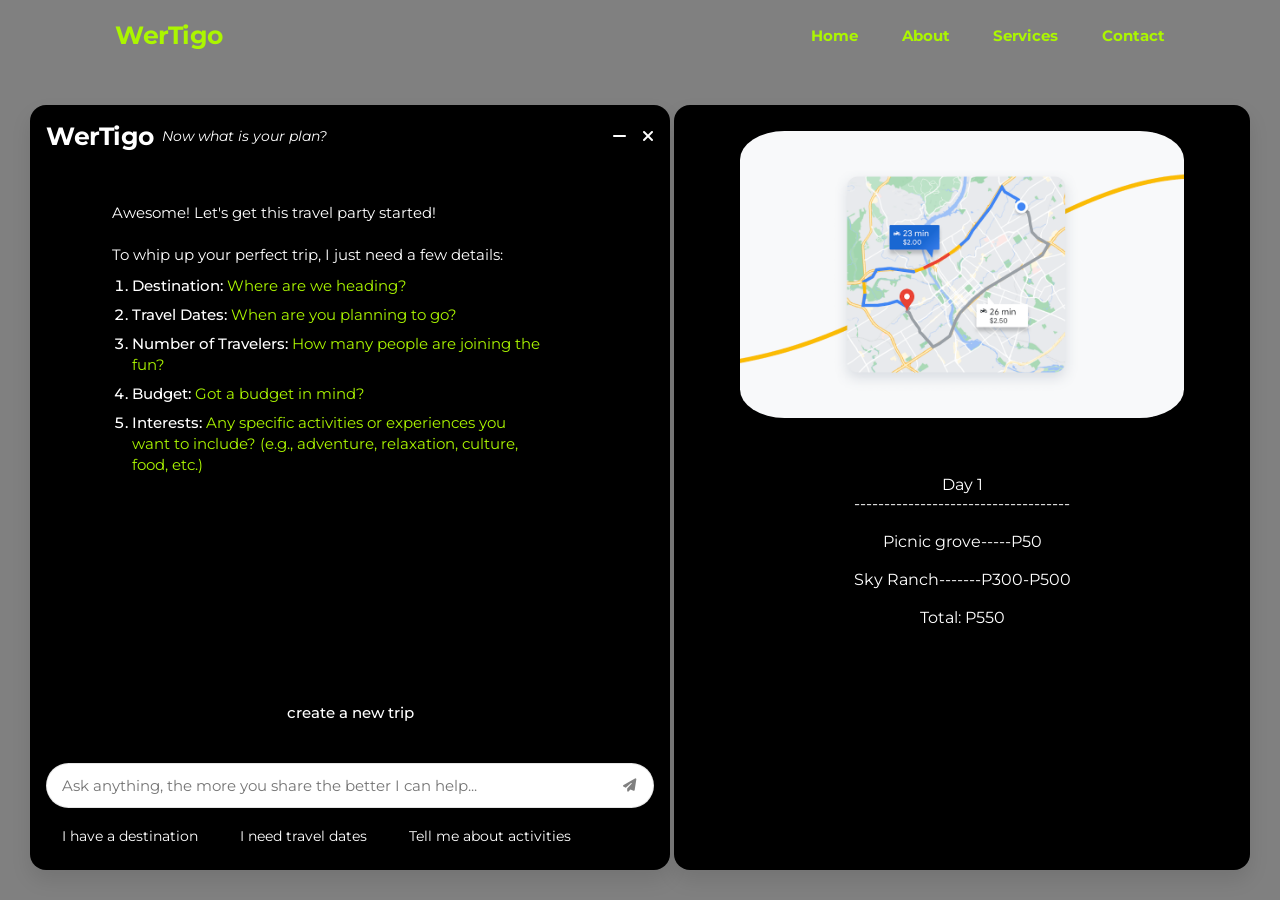
==== personal-portfolio-thesis-webdraft/index.html @ ab1bde2d "Initial commit" ====
<!DOCTYPE html>

<html>
    <head>
        
        <meta charset="utf-8">
        <meta http-equiv="X-UA-Compatible" content="IE=edge">
        <title>WerTigo</title>

        <!-- FONT AWESOME -->
         <link rel="stylesheet" href="https://cdnjs.cloudflare.com/ajax/libs/font-awesome/6.5.1/css/all.min.css" class="stylesheet">
         <link rel="stylesheet" 
         href="https://cdnjs.cloudflare.com/ajax/libs/font-awesome/6.5.2/css/all.min.css">
        <meta name="description" content="">
        <meta name="viewport" content="width=device-width, initial-scale=1">

        <!-- Main CSS-->
        <link rel="stylesheet" href="style.css">

        
    </head>
    <body>

        <section class="index" id="index">
        <header class="header">
            <a href="home.html" class="logo" id="menu"><span> WerTigo </span></a>
           
            <i class="fa-solid fa-bars" id="menu-icon"></i>
            <nav class="navbar">
               <a href="home.html" class="active"><span>Home </span></a>
               <a href="#about"> <span>About</span></a>
               <a href="#services"> <span>Services</span> </a>
               <a href="#contact"> <span>Contact</span></a>
            </nav>
        </header>

    </section>


    <!-- Right Side -->

    
    <div class="right-panel">
        <div class="navigation">
            <div></div> <!-- Empty div for layout -->
            <div class="iti">
            <img src="NAV.png" height="90%" width="90%" class="nav-pic">
            <br>
            <br>
            <br>
            
            <p>Day 1</p>
            <p>------------------------------------</p>
            <br>
            <p>Picnic grove-----P50</p>
            <br>
            <p>Sky Ranch-------P300-P500</p>
            <br>
            <p>Total:    P550</p>
            </div>
            <!--
            <div class="right-links">
                <a href="#" class="link">For Partners</a>
                <span class="link">PHP</span>
                <button class="sign-up-btn">Sign up to save</button>
            </div>
        </div>
        
        <div class="right-panel-content">
            <h1 class="heading">YOUR TRAVEL AI GENIUS</h1>
            <p class="subheading">Got a vacation coming up? Start here by asking me anything about it.</p>
            
            <div class="slider-navigation">
                <span class="arrow-icon">◀</span>
                <div class="slider-dots">
                    <div class="dot"></div>
                    <div class="dot active"></div>
                    <div class="dot"></div>
                </div>
            </div>
        </div>
    </div>
</div>
-->
        <div class="chat-button" id="chatButton">
            <i class="fas fa-comments"></i>
        </div>
    
        <div class="chat-container" id="chatContainer">
            <div class="chat-header" id="chatHeader">
                <div class="chat-header-info">
                    <div class="logo">WerTigo</div>
                    <div class="tagline">Now what is your plan?</div>
                </div>
                <div class="chat-header-actions">
                    <button class="header-button" id="minimizeButton">
                        <i class="fas fa-minus"></i>
                    </button>
                    <button class="header-button" id="closeButton">
                        <i class="fas fa-times"></i>
                    </button>
                </div>
            </div>
            
            <div class="chat-messages" id="chatMessages">
                <div class="message bot">
                    <div class="message-avatar">
                    </div>
                    <div class="message-content">
                        Awesome! Let's get this travel party started! <br><br>
                        To whip up your perfect trip, I just need a few details:
                        <ol class="numbered-list">
                            <li>Destination: <span>Where are we heading?</span></li>
                            <li>Travel Dates: <span>When are you planning to go?</span></li>
                            <li>Number of Travelers: <span>How many people are joining the fun?</span></li>
                            <li>Budget: <span>Got a budget in mind?</span></li>
                            <li>Interests: <span>Any specific activities or experiences you want to include? (e.g., adventure, relaxation, culture, food, etc.)</span></li>
                        </ol>
                        
                    </div>
                </div>
            </div>
            
            <button class="create-trip-btn" id="createTripBtn">
                create a new trip
            </button>
            
            <div class="chat-input-container">
                <div class="chat-input">
                    <input type="text" id="userInput" placeholder="Ask anything, the more you share the better I can help..." />
                    <button class="send-button" id="sendButton">
                        <i class="fas fa-paper-plane"></i>
                    </button>
                </div>
                <div class="quick-replies">
                    <button class="quick-reply-btn" data-text="I have a destination">I have a destination</button>
                    <button class="quick-reply-btn" data-text="I need travel dates">I need travel dates</button>
                    <button class="quick-reply-btn" data-text="Tell me about activities">Tell me about activities</button>
                </div>
            </div>
        </div>
    
    

        <script>
              // DOM Elements
  const chatButton = document.getElementById('chatButton');
  const chatContainer = document.getElementById('chatContainer');
  const minimizeButton = document.getElementById('minimizeButton');
  const closeButton = document.getElementById('closeButton');
  const chatMessages = document.getElementById('chatMessages');
  const userInput = document.getElementById('userInput');
  const sendButton = document.getElementById('sendButton');
  const createTripBtn = document.getElementById('createTripBtn');
  const quickReplyBtns = document.querySelectorAll('.quick-reply-btn');

  // Demo responses for a travel assistant
  const botResponses = [
      "Great choice! {destination} is amazing this time of year. Do you have specific dates in mind?",
      "I'd recommend spending at least 4-5 days in {destination} to really experience it properly. What kind of activities are you interested in?",
      "For {destination} with {travelers} travelers, I'd budget around $1,500-$2,500 per person, depending on your accommodation preferences and activities. Does that work with your budget?",
      "If you love {interest}, {destination} has some incredible options! I recommend checking out their famous {attraction} which is perfect for {interest} enthusiasts.",
      "Based on your interests in {interest}, I think you'd love visiting during {season} when the weather is perfect and the crowds are smaller.",
      "I can help you create a customized itinerary with all the best {interest} experiences in {destination}. When would you like to travel?"
  ];

  // Functions
  function toggleChat() {
      if (chatContainer.classList.contains('closed')) {
          chatContainer.style.display = 'flex';
          chatContainer.classList.remove('closed');
          chatButton.style.display = 'none';
      } else {
          chatContainer.style.display = 'none';
          chatContainer.classList.add('closed');
          chatButton.style.display = 'flex';
      }
  }

  function addMessage(content, isUser = false) {
      const messageDiv = document.createElement('div');
      messageDiv.className = `message ${isUser ? 'user' : 'bot'}`;
      
      const avatarDiv = document.createElement('div');
      avatarDiv.className = 'message-avatar';
      
      if (isUser) {
          const iconElement = document.createElement('i');
          iconElement.className = 'fas fa-user';
          iconElement.style.color = 'white';
          iconElement.style.fontSize = '16px';
          avatarDiv.appendChild(iconElement);
      } else {
          const imgElement = document.createElement('img');
          imgElement.src = '';
          imgElement.alt = '';
          avatarDiv.appendChild(imgElement);
      }
      
      const contentDiv = document.createElement('div');
      contentDiv.className = 'message-content';
      contentDiv.innerHTML = content;
      
      messageDiv.appendChild(avatarDiv);
      messageDiv.appendChild(contentDiv);
      
      chatMessages.appendChild(messageDiv);
      chatMessages.scrollTop = chatMessages.scrollHeight;
  }

  function showTypingIndicator() {
      const typingDiv = document.createElement('div');
      typingDiv.className = 'message bot';
      typingDiv.id = 'typingIndicator';
      
      const avatarDiv = document.createElement('div');
      avatarDiv.className = 'message-avatar';
      
      const imgElement = document.createElement('img');
      imgElement.src = '';
      imgElement.alt = '';
      avatarDiv.appendChild(imgElement);
      
      const contentDiv = document.createElement('div');
      contentDiv.className = 'message-content';
      contentDiv.innerHTML = '<div style="display: flex; gap: 4px; align-items: center; height: 20px;">' +
          '<div style="width: 8px; height: 8px; background-color: #999; border-radius: 50%; animation: typing-animation 1.4s infinite ease-in-out;"></div>' +
          '<div style="width: 8px; height: 8px; background-color: #999; border-radius: 50%; animation: typing-animation 1.4s infinite ease-in-out; animation-delay: 0.2s;"></div>' +
          '<div style="width: 8px; height: 8px; background-color: #999; border-radius: 50%; animation: typing-animation 1.4s infinite ease-in-out; animation-delay: 0.4s;"></div>' +
          '</div>';
      
      typingDiv.appendChild(avatarDiv);
      typingDiv.appendChild(contentDiv);
      
      chatMessages.appendChild(typingDiv);
      chatMessages.scrollTop = chatMessages.scrollHeight;
  }

  function removeTypingIndicator() {
      const typingIndicator = document.getElementById('typingIndicator');
      if (typingIndicator) {
          typingIndicator.remove();
      }
  }

  function getRandomResponse(message) {
      // Simplified for demo - would normally use NLP to extract entities
      let response = botResponses[Math.floor(Math.random() * botResponses.length)];
      
      // Replace placeholders with demo values
      let destinations = ['Paris', 'Bali', 'New York', 'Tokyo', 'Rome'];
      let interests = ['hiking', 'food tours', 'museums', 'beach activities', 'nightlife'];
      let attractions = ['Eiffel Tower', 'rice terraces', 'Central Park', 'Shibuya Crossing', 'Colosseum'];
      let seasons = ['spring', 'summer', 'fall', 'winter'];
      
      response = response.replace('{destination}', destinations[Math.floor(Math.random() * destinations.length)]);
      response = response.replace('{interest}', interests[Math.floor(Math.random() * interests.length)]);
      response = response.replace('{attraction}', attractions[Math.floor(Math.random() * attractions.length)]);
      response = response.replace('{season}', seasons[Math.floor(Math.random() * seasons.length)]);
      response = response.replace('{travelers}', Math.floor(Math.random() * 4) + 2);
      
      return response;
  }

  function sendMessage(message = null) {
      const userMessage = message || userInput.value.trim();
      if (userMessage === '') return;
      
      // Add user message
      addMessage(userMessage, true);
      userInput.value = '';
      
      // Show typing indicator
      showTypingIndicator();
      
      // Simulate bot response after delay (replace with actual API call)
      setTimeout(() => {
          removeTypingIndicator();
          addMessage(getRandomResponse(userMessage));
      }, 1500);
  }

  function handleCreateTrip() {
      addMessage("I'd love to help you create a new trip! Where would you like to go?", false);
  }

  // Event Listeners
  chatButton.addEventListener('click', toggleChat);
  closeButton.addEventListener('click', toggleChat);
  
  sendButton.addEventListener('click', () => sendMessage());
  userInput.addEventListener('keypress', (e) => {
      if (e.key === 'Enter') {
          sendMessage();
      }
  });
  
  createTripBtn.addEventListener('click', handleCreateTrip);
  
  quickReplyBtns.forEach(btn => {
      btn.addEventListener('click', () => {
          sendMessage(btn.dataset.text);
      });
  });

  // Add CSS animation for typing indicator
  const style = document.createElement('style');
  style.innerHTML = `
      @keyframes typing-animation {
          0% { transform: scale(1); }
          50% { transform: scale(1.5); }
          100% { transform: scale(1); }
      }
  `;
  document.head.appendChild(style);


  document.addEventListener('DOMContentLoaded', function() {
    // Slider functionality
    const dots = document.querySelectorAll('.dot');
    const arrowIcon = document.querySelector('.arrow-icon');
    let currentSlide = 1; // Since the second dot is active initially
    
    // Function to update active dot
    function updateActiveDot(index) {
        dots.forEach((dot, i) => {
            if (i === index) {
                dot.classList.add('active');
            } else {
                dot.classList.remove('active');
            }
        });
    }
    
    // Event listeners for dots
    dots.forEach((dot, index) => {
        dot.addEventListener('click', function() {
            currentSlide = index;
            updateActiveDot(currentSlide);
        });
    });
    
    // Arrow navigation
    arrowIcon.addEventListener('click', function() {
        currentSlide = (currentSlide - 1 + dots.length) % dots.length; // Go backwards
        updateActiveDot(currentSlide);
    });
    
    // Sign up button functionality
    const signUpBtn = document.querySelector('.sign-up-btn');
    signUpBtn.addEventListener('click', function() {
        // Replace with your sign up functionality
        alert('Sign up functionality goes here!');
    });
    
    // For example, you might want to have some AI chat functionality
    function initAIChat() {
        // Initialize AI chat interface
        console.log('Travel AI assistant initialized');
        
        // This is where you would add code to handle user input
        // and AI responses for your travel assistant
    }
    
    // Call initialization functions
    initAIChat();
});
        </script>


       
    </body>
</html>
---- personal-portfolio-thesis-webdraft/style.css ----
@import url('https://fonts.googleapis.com/css2?family=Montserrat:ital,wght@0,100..900;1,100..900&display=swap');

*{
    margin: 0;
    padding: 0;
    box-sizing: border-box;
    text-decoration: none;
    border: none;
    outline: none;
    scroll-behavior: smooth;
    font-family: "Montserrat", sans-serif;
    -webkit-box-sizing: border-box;
}
  



:root {

    --purple-gradient:   
    --bg-color: #191f36;
    --snd-bg-color: #262840;
    --text-color:#fff; /*white default FFF */
    --main-color: #abf600;
    --header-height:3.5rem;
    --hue:230;

    --biggest-font-size: 3rem;
    --big-font-size:1.8rem;
    --h1-font-size:2.5rem;
    --h2-font-size:2.5rem;
    --h3-font-size:1.75rem;
    --normal-font-size:1.5rem;
    --small-font-size: 1.3rem;

    --font-regular:400;
    --font-semi-bold:600;
    --font-bold:700;



}


html{
    font-size: 62.5%;
    overflow-x: hidden;
    scroll-behavior:smooth;
}



body{
    /* background: var(--bg-color); */

    background: rgb(153,135,236);
    background: linear-gradient(120deg, rgba(153,135,236,1) 5%, rgba(32,19,57,1) 81%);
    overflow-x:hidden;

    /* red-purple gradient
    background: rgb(210,55,55);
    background: radial-gradient(circle, rgba(210,55,55,1) 13%, rgba(236,139,139,1) 34%, rgba(166,136,224,1) 75%, rgba(153,135,236,1) 100%);*/

    color: var(--text-color);
}


.lgo{
    border-radius: 50%;
    height: 75px;
    width: 75px;
    left: 100px;
}


.container{
    max-width: 1120px;
    margin-inline: 1.5rem ;
}

.index{
    background: gray;
}

.home{
    position: relative;
    width: 100%;
    height: 100vh; /* Full height of the viewport */
    background-size: cover;
    background-position: center;
    transition: background-image 1s ease-in-out;
}

@keyframes fadeFromLeft {
    0% {
        opacity: 0;
        transform: translateX(-100%);
    }
    100% {
        opacity: 1;
        transform: translateX(0);
    }
}

.home h1, .home h3, .home a{
    position: relative;
    z-index: 10;
}

/* Ensure the slides div is visible and styled properly */
.slides {
    display: none;
    }

/* Style each individual slide */
.slide {
    display: none;
}



/* Make sure images fit properly within the box */
.slide img {
    width: 100%; /* Make image take the full width */
    height: 100%; /* Make image take the full height */
    object-fit: cover; /* Maintain aspect ratio, filling the box */
    object-position: center; /* Center the image within the box */
    border-radius: 50px;
}




.chat-container {
    width: 50%;
    height: 85vh;
    background-color: black;
    border-radius: 16px;
    box-shadow: 0 10px 20px rgba(0, 0, 0, 0.1);
    overflow: hidden;
    display: flex;
    flex-direction: column;
    position: fixed;
    bottom: 30px;
    left: 30px;
    transition: all 0.3s ease;
    border: 1px solid rgba(0, 0, 0, 0.1);
    z-index: 1000
}

.chat-header {
    padding: 15px;
    display: flex;
    justify-content: space-between;
    align-items: center;
    border-bottom: 1px solid rgba(0, 0, 0, 0.05);
}

.chat-header-info {
    display: flex;
    align-items: center;
}

.logo {
    font-weight: 700;
    font-size: 24px;
    color: var(--primary-color);
    margin-right: 8px;
    letter-spacing: -0.5px;
}

.tagline {
    font-size: 14px;
    color: var(--light-text);
    font-style: italic;
}

.chat-header-actions {
    display: flex;
    gap: 15px;
}

.header-button {
    background: none;
    border: none;
    color: var(--light-text);
    cursor: pointer;
    font-size: 16px;
}

.chat-messages {
    flex: 1;
    padding: 20px;
    overflow-y: auto;
    display: flex;
    flex-direction: column;
    gap: 20px;
    background-color: var(--white);
    height: calc(70vh - 100px);
}

.message {
    display: flex;
    max-width: 85%;
    align-self: flex-start;
}

.message.bot {
    align-self: flex-start;
}

.message.user {
    align-self: flex-end;
    flex-direction: row-reverse;
}

.message-avatar {
    width: 60px;
    height: 50px;
    border-radius: 50%;
    background-color: var(--light-gray);
    display: flex;
    justify-content: center;
    align-items: center;
    margin: 0 8px;
    overflow: hidden;
    background-image: url(''); /* Replace with actual file path */
    background-size: cover;  /* Ensures the image covers the avatar */
    background-position: center; /* Centers the image */
    
}

.user .message-avatar {
    background-color: var(--primary-color);
}

.message-content {
    padding: 15px;
    border-radius: 18px;
    font-size: 15px;
    line-height: 1.4;
}

.bot .message-content {
    background-color: var(--light-gray);
    color: var(--dark-text);
    border-bottom-left-radius: 5px;
}

.user .message-content {
    background-color: var(--primary-color);
    color: var(--white);
    border-bottom-right-radius: 5px;
}

.numbered-list {
    margin-left: 20px;
    margin-top: 10px;
    margin-bottom: 10px;
}

.numbered-list li {
    margin-bottom: 8px;
    font-weight: 500;
}

.numbered-list span {
    font-weight: normal;
}

.chat-input-container {
    padding: 15px;
    border-top: 1px solid rgba(0, 0, 0, 0.05);
}

.chat-input {
    display: flex;
    position: relative;
}

.chat-input input {
    flex: 1;
    padding: 12px 15px;
    border: 1px solid rgba(0, 0, 0, 0.1);
    border-radius: 25px;
    outline: none;
    font-size: 15px;
}

.send-button {
    background-color: transparent;
    color: gray;
    border: none;
    width: 40px;
    height: 40px;
    border-radius: 50%;
    cursor: pointer;
    display: flex;
    justify-content: center;
    align-items: center;
    position: absolute;
    right: 5px;
    top: 50%;
    transform: translateY(-50%);
}

.quick-replies {
    display: flex;
    gap: 10px;
    margin-top: 10px;
    flex-wrap: wrap;
}

.quick-reply-btn {
    background-color: var(--white);
    color: var(--dark-text);
    border: 1px solid rgba(0, 0, 0, 0.1);
    padding: 8px 15px;
    border-radius: 20px;
    font-size: 14px;
    cursor: pointer;
    transition: all 0.2s;
    white-space: nowrap;
}

.quick-reply-btn:hover {
    background-color: rgba(0, 0, 0, 0.05);
}

.create-trip-btn {
    background-color: var(--primary-color);
    color: var(--white);
    border: none;
    padding: 10px 20px;
    border-radius: 25px;
    font-size: 15px;
    font-weight: 500;
    cursor: pointer;
    margin: 15px auto;
    display: block;
    transition: all 0.2s;
}

.create-trip-btn:hover {
    background-color: var(--secondary-color);
}

.chat-button {
    position: fixed;
    bottom: 30px;
    left: 30px;
    width: 60px;
    height: 60px;
    background-color: var(--primary-color);
    border-radius: 50%;
    display: flex;
    justify-content: center;
    align-items: center;
    cursor: pointer;
    box-shadow: 0 5px 10px rgba(0, 0, 0, 0.2);
    z-index: 1000;
    display: none;
}

.chat-button i {
    color: var(--white);
    font-size: 24px;
}

.emoji {
    font-style: normal;
}

/* Responsive design */
@media (max-width: 480px) {
    .chat-container {
        width: 100%;
        height: 100%;
        bottom: 0;
        right: 0;
        border-radius: 0;
    }
}

.grid{
display: grid;
gap: 1.5rem;
}

.main{
    overflow: hidden;
}


.section-title{
text-align: center;
font-size: var(--h1-font-size);
font-weight: var(--font-bold);
margin-bottom: 2rem;
}


/* Right Panel Styles */
.right-panel {
    width: 45%;
    height: 85vh;
    background-color: black;
    border-radius: 16px;
    box-shadow: 0 10px 20px rgba(0, 0, 0, 0.1);
    overflow: hidden;
    display: flex;
    flex-direction: column;
    position: fixed;
    bottom: 30px;
    right: 30px;
    transition: all 0.3s ease;
    border: 1px solid rgba(0, 0, 0, 0.1);
    z-index: 1000
}

.nav-pic{
    border-radius: 10%;
    display: block;
    margin: 0 auto
}

.iti{
   text-align: center;
    margin-top: 10px;
    font-size: medium;
}

.navigation {
    display: flex;
    justify-content: space-between;
    align-items: center;
    width: 100%;
    padding: 15px 40px;
    position: absolute;
    top: 0;
    right: 0;
}

.right-links {
    display: flex;
    align-items: center;
    gap: 20px;
}

.link {
    color: var(--white);
    text-decoration: none;
    font-size: 14px;
    opacity: 0.8;
    transition: opacity 0.3s ease;
}

.link:hover {
    opacity: 1;
}

.sign-up-btn {
    background-color: rgba(255, 255, 255, 0.2);
    border-radius: 20px;
    padding: 8px 16px;
    color: var(--white);
    border: none;
    cursor: pointer;
    transition: background-color 0.3s ease;
}

.sign-up-btn:hover {
    background-color: rgba(255, 255, 255, 0.3);
}

.right-panel-content {
    max-width: 600px;
    animation: fadeIn 1s ease;
}

.heading {
    font-size: 48px;
    font-weight: bold;
    margin-bottom: 200px;
    letter-spacing: 2px;
}

.subheading {
    font-size: 24px;
    margin-bottom: 40px;
    opacity: 0.9;
    align-items: center;
}

.slider-navigation {
    display: flex;
    align-items: center;
    justify-content: center;
    margin-top: 40px;
}

.arrow-icon {
    font-size: 30px;
    color: white;
    cursor: pointer;
    opacity: 0.7;
    transition: opacity 0.3s ease;
}

.arrow-icon:hover {
    opacity: 1;
}

.slider-dots {
    display: flex;
    gap: 10px;
    margin: 0 20px;
}

.dot {
    width: 10px;
    height: 10px;
    border-radius: 50%;
    background-color: rgba(255, 255, 255, 0.5);
    transition: all 0.3s ease;
}

.dot.active {
    background-color: var(--white);
    width: 30px;
    border-radius: 5px;
}



section{
    min-height: 100vh;
    padding:  10rem 9% 2rem;
}

.header{
    position: fixed;
    top: 0;
    left: 0;
    width: 100%;
    padding: 2rem 9%;
    display: flex;
    justify-content: space-between;
    align-items: center;
    z-index: 100;
    transition: all 0.5s;
}

.header-scrolled{
background: var(--snd-bg-color);
box-shadow: 0 3px 10px rgba(0,0,0,0.15);
}


.logo{
    font-size: 2.5rem;
    color: var(--text-color);
    font-weight: 700;
    cursor: default;
}


.navbar.active{
    background: var(--snd-bg-color);
}


.navbar a {
    font-size: 1.5rem;
    color: var(--text-color);
    margin-left: 4rem;
    font-weight: 700;
}


.navbar a:hover,
.navbar a.active{
    color: var(--text-color);
}

#menu-icon{
    font-size: 3.6rem;
    color: var(--text-color);
    display: none;
}

.home{
    display: flex;
    justify-content: space-between;
    align-items: center;
    gap: 2rem;
    
}

.home-content h3{
    font-size: 3.2rem;
    font-weight: 700;
}

.home-content{
    flex-basis: 50%;
}

.home-content h3:nth-of-type(2){
    margin-bottom: 2rem;
}

span{
    color: var(--main-color);

}

.home-content h1{
    font-size: 5.6rem;
    font-weight: 700;
    line-height: 1.3;
}

.home-img img{
    width:25vw;
    animation: floa age 4s ease-in-out infinite;
    filter: drop-shadow(19px 10px 40px #bdbb45);


    }

@keyframes floatImage{
    0%{
        transform: translateY(0);
    }

    50%{
        transform: translateY(-2.4rem);
    }
    100%{
        transform: translateY(0);
    }
}




.home-content p{
    font-size: 1.6rem;
}


.social-media a{
    display: inline-flex;
    justify-content: center;
    align-items: center;
    width: 4rem;
    height: 4rem;
    background: transparent;
    border: .2rem solid var(--main-color);
    border-radius: 50%;
    font-size: 2rem;
    color: var(--main-color);
    margin: 3rem 1.5rem 3rem 0;
    transform: .5s ease;

}

.social-media a:hover{
    background: var(--main-color);
    color: var(--snd-bg-color);
    box-shadow: 0 0 1rem var(--main-color);
}

.btn{
    display: inline-block;
    padding:  1rem 2.8rem;
    background: var(--main-color);
    border-radius: 4rem;
    box-shadow: 0 0 0.8rem var(--main-color);
    font-size: 1.6rem;
    color:black;
    letter-spacing: .1rem;
    font-weight: 600;

    transition: .5s ease;
    
}

.btn:hover {
    box-shadow: none;
}


.heading{
text-align: center;
font-size: 4.5rem;

}


/* about 

.about{
    display: flex;
    justify-content: center;
    align-items: center;
    gap: 2rem;
    background: var(--snd-bg-color);
}


.about-img img{
width: 35vw;
}


.heading{
    text-align: center;
    font-size: 4.5rem;
}


.about-content h2{
    text-align: left;
    line-height: 1.2;
}


.about-content h3{
    font-size: 2.6rem;
}

.about-content p{
    font-size: 1.6rem;
    margin: 2rem 0 3rem;
}

*/

/* info */
info-container {
row-gap: 3rem  ;
}


.info-section{
    justify-content: center;
    align-items: center;
    gap: 2rem;
    background: var(--snd-bg-color);
    padding-top: 10px;
}





.info-title{
position: relative;
font-size: 3.2rem;
color: var(--text-color);
margin-bottom: 2rem;

}


.info-title::after{
content: '';
position: absolute;
left: 0;
bottom: -.5rem;
width: 20px;
height: 2px;
background: var(--text-color);
display: none;
}




/* new about test*/ 
.about {
    row-gap: 3rem;
    justify-content: center;
    align-items: center;
}

.about-desc{
margin-bottom: 2rem;
font-size: 2.3rem;
}



.about-desc b{
color: var(--main-color);

}



.abt-img{
    width: 25vw;
    justify-self: center;
    mask-image: linear-gradient(to bottom, hsla(var(--hue),40% ,16%) 60%, transparent 100%);
    margin-left: 30rem;
}


.experience-content{
    row-gap: 2rem
}

.experience-data{
    row-gap: 2rem;
}


.experience-company{
font-size: var(--h2-font-size);
font-weight:700 ;
}

.experience-profession{
font-size: var(--h3-font-size);
margin-bottom: .25rem;
}

.experience-date{
display: block;
font-size: var(--small-font-size);
margin-bottom: .75rem;
}
 
.exp-desc{
font-size: var(--normal-font-size);
padding-bottom: 2.5rem;

}

.exp-date{
    font-size: var(--small-font-size);
}


.skills{
padding-top: 5rem;
padding-left: 1.2rem;
padding-bottom: 5rem;
margin-top: -15%;
}

.info-titlecred{
    display: inline;
    float:left;
    width: 50%;
    position: relative;
    font-size: 3.2rem;
    color: var(--text-color);
    margin-bottom: 1.5rem;
}


.skills-content img{
width: 35px;
margin-bottom: .5rem;
margin-top: 2.5rem;
}


.skills-name{
    font-size: var(--small-font-size);
}


.skills-content{
grid-template-columns: repeat(5,max-content);
justify-content: space-around;
align-items: flex-end;
}


.skills-box{
    display: grid;
    place-items: center;
    transition: transform .4s;
    
}

.skills-box:hover{
transform: translateY(-.25rem);
}


/* education */


















/* services */

.services h2{
    margin-bottom: 5rem;

}

.services-container{
    display: flex;
    justify-content: center;
    align-items: center;
    flex-wrap: wrap;
    gap: 2rem;
}

.services-container .services-box{
    flex: 1 1 30rem;
    background: var(--snd-bg-color);
    padding: 3rem 2rem 4rem;
    border-radius: 2rem;
    text-align: center;
    border: 2rem solid --bg-color;
    transition:  .5s ease;
}

.services-container .services-box:hover{
    border-color: var(--main-color);
    transform: scale(1.02);
}

.services-box i {
    font-size: 7rem;
    color: var(--main-color);
}

.services-box h3{
    font-size: 2.6rem;
}

.services-box p{
    font-size: 1.6rem;
    margin: 1rem 0 3rem;
}

/* portfolio */

.portfolio{
    background-color: var(--snd-bg-color);
}


.portfolio h2{
margin-bottom: 4rem;

}

.portfolio-container{
    display: grid;
    align-items: center;
    grid-template-columns: repeat(3,1fr);
    gap: 2rem;
}

.portfolio-container .portfolio-box{
position: relative;
border-radius: 2rem;
box-shadow: 0 0 1rem var(--bg-color);
overflow: hidden;
display: flex;
}


.portfolio-box img{
    width: 100%;
    transition: .5s ease;
    opacity: 0.7;
}

.portfolio-box video{
    width: 100%;
    transition: .5s ease;
    opacity: 0.7;
}


.portfolio-box:hover img{
transform: scale(1.1);

}

.portfolio-box:hover video{
    transform: scale(1.1);
}



.section-col{
    height: 0vh;
}


.portfolio-box .portfolio-layer{
    position: absolute;
    bottom: 0;
    left: 0;
    width: 100%;
    height: 100%;
    background: linear-gradient(rgba(0,0,0,0.1), var(--main-color));
    display: flex;
    justify-content: center;
    align-items: center;
    flex-direction: column;
    text-align: center;
    padding: 0 8rem;
    transform: translateY(100%);
    transform: .5s ease;
}




/* css for education and experiencde */
.container-qualification{
    width: 80%;
    display: flex;
    justify-content: center;
    align-items: center;
}

main.row{
    display: grid;
    grid-template-columns: 1fr 1fr;
    grid-column-gap: 20px;
}

.col header.title{
    color:var(--main-color);
    padding: 0px 0px 20px 30px;
}

.col .contents{
padding: 0px 30px;
border-left: 2px solid var(--main-color);
width: 45vh;
}

.set_height .section-col{
 height: 0vh;
}


.col .contents .box{
position: relative;
padding: 20px;
border: 1px solid #eaeaea;
cursor: pointer;
background-color: var(--snd-bg-color);
transition: all 0.4s;
margin-bottom: 20px;

}


.col .contents .box:hover{
box-shadow: 0px 3px 12px 0px #ccc;
border: 1px solid transparent;
}


.col .contents .box::before{
content: '';
position: absolute;
width: 16px;
height: 16px;
border-radius: 50%;
right: calc(100% + 22px) ;
top: 0 ;
background-color: var(--main-color);
border: 2px solid white;

}

.box h4{
    position: relative;
    columns: var(--main-color);
    font-size: 1.8rem;
}

.box h3{
    font-size: 19px;
    padding: 10px 0 px 6px;
    color:var(--main-color);
}

.box p{
    line-height: 1.2;
    color: #fff;
    font-size: 17px;
}


/* css end for experience and education */

/* portfolio section */



.portfolio-box:hover .portfolio-layer{
    transform: translateY(0);
}

.portfolio-layer h4{
font-size: 3rem;

}



.portfolio-layer p{
font-size: 1.6rem;
margin: .3rem 0 1 rem;
}

.portfolio-layer a{
    display: inline-flex;
    justify-content: center;
    align-items: center;
    width: 5rem;
    height: 5rem;
    background: var(--text-color);
    border-radius: 50%;
}



.portfolio-layer a i{
    font-size: 2rem;
    color: var(--bg-color);
}

/* contact css */

.contact h2{
    margin-bottom: 3rem;
}


.contact form{
    max-width: 70rem;
    margin: 1rem auto;
    text-align: center;
    margin-bottom: 3rem;
}

.contact form{
display: flex;
justify-content: space-between;
flex-wrap: wrap;
}


.contact form .input-box{
    display: flex;
    justify-content: space-between;
    flex-wrap: wrap;
}


.contact form .input-box input,
.contact form textarea{
    width: 100%;
    padding: 1.5rem;
    font-size: 1.6rem;
    color: var(--text-color);
    background: var(--snd-bg-color);
    border-radius: .8rem;
    margin: .7rem 0;
}


.contact form .input-box input{
    width: 100%;
}

.contact form textarea{
    resize: none;
}

contact form .btn{
    margin-top: 2rem;
    cursor: pointer;
}

.footer{

    display: flex;
    justify-content: space-between;
    flex-wrap: wrap;
    padding: 2rem 9%;
    background: var(--snd-bg-color);
}


.footer-text{
font-size: 1.6rem;
}


.footer-iconTop{
display: inline-flex;
justify-content: center;
align-items: center;
padding: .8rem 1rem;
background: var(--main-color);
border-radius: .8rem;
transform: .5s ease;
}


.footer-iconTop a:hover{
box-shadow:0 0 1rem var(--main-color);
}

.footer-iconTop a i{
font-size: 2.4rem;
color: var(--snd-bg-color)
}


/*Responsiveness*/

@media (max-width: 1200px){
    html{
        font-size: 60%;
    }

    .abt-img{
        margin-left: 0rem;
    }

    .experience-content .experience-company{
        font-size: 2.2rem;
    }


    

}


@media (max-width:991px){
    html{
    padding: 2rem 3%;
    }

    .home-img img{
        width: 35vw;
    }

    section{
        padding: 10rem 3%;
    }

    .services{
        padding: 7rem;
    }

    .about-desc{
        width: 80vw;
    }


    .portfolio{
        padding-bottom: 7rem;

    }

    .contact{
        min-height: auto;
    }

    .footer{
        padding: 2rem 3%;
    }

    .portfolio-box .portfolio-layer{
        margin-bottom: -7.5rem;

    }

    .col .contents{
        width: 35vw;
    }

    .col .contents .box::before{
        margin-left:10%
    }


    .skills-content{
        grid-template-columns: repeat(3, max-content);
}



@media (max-width:768px){
    #menu-icon{
        display: block;
    }

    .navbar{
        position: absolute;
        top: 100%;
        left: 0;
        width: 100%;
        padding: 1rem 3%;
        background: var(--bg-color);
        border-top: .1rem solid rgba(0, 0, 0, .2);
        box-shadow: 0 .5rem 1rem rgba(0,0,0,.2);
        display: none;
    }

    .abt-img{
        width: 50vw;
    }
    .navbar.active{
        display: block;
    }




    .abt-img img {
        margin-left: 0rem;
    }

    .navbar a{
        display: block;
        font-size: 2rem;
        margin: 3rem 0;        
    }

    .home{
        flex-direction: column;
    }

    .home-content h3{
        font-size: 2.6rem;
    }

    .home-content h1{
        font-size: 5rem;
    }

    .home-content{
        order: 2;
    }

    .home-img img{
        width: 55vw;
        margin-top: 4rem;
    }
    .about{
    flex-direction: column;
    }

    .about-img img{
        width: 90vw;
        margin-top: 4rem;
    }

    .services h2{
        margin-bottom: 3rem;
    }

    .portfolio h2{
    margin-bottom: 3rem;

    }

    .skills-content .skills-box span{
font-size: 1.6rem;
    }

    .info-container p, .info-container{
        font-size: 2.2rem;
    }
    
    .info-container h3{
        font-size: 1.8rem;
    }

    .info-container h2{
        font-size: 2rem;
    }

    .experience .info-title{
        font-size: 2.5rem;
    }

    .about-content .info-title{
        font-size: 5rem;
    }

    main.row{
        grid-template-columns: 1fr;
    }

    .row .col:nth-child(2){
        margin-top: 30px;
    }


    .col .contents{
        width: 70vw;
    }


    

}

@media (max-width:617px ){
.portfolio-container{
    grid-template-columns: 1fr;

}


.col{
    padding-right: 30rem;
    width: 15vw;
}

.skills-content{
grid-template-columns: repeat(2, max-content);
}
 


    .home-img img{
        width: 50vw;
        margin-top: 8rem;
    }

    .about-img img{
        width: 100vw;
        margin-top: 4rem;
    }


    .col .contents .box{
width: 50;

    }

}






@media(max-width: 450px){
    html{
        font-size: 50%;
    }

    .contact form .input-box input{
        width: 100%;
    }


    .home-img img{
    width: 70vw;
    height: 70vw;
    }


    .about-img img{
    width: 40vw;
    height: 40vw;
    justify-content: center;
    align-items: center;
    }

    .col .contents{
        width: 80vw;
    }


@media (max-width:300px){
.skills-content{
    grid-template-columns: repeat(1,max-content);
}

}





@media screen and (min-width: 1150px){
:root{
--h1-font-size:3.25rem;
--h2-font-size:2.5rem;
--h3-font-size:1.75rem;
--normal-font-size:1.5rem;
--small-font-size:1.25rem;
}
}
}
}
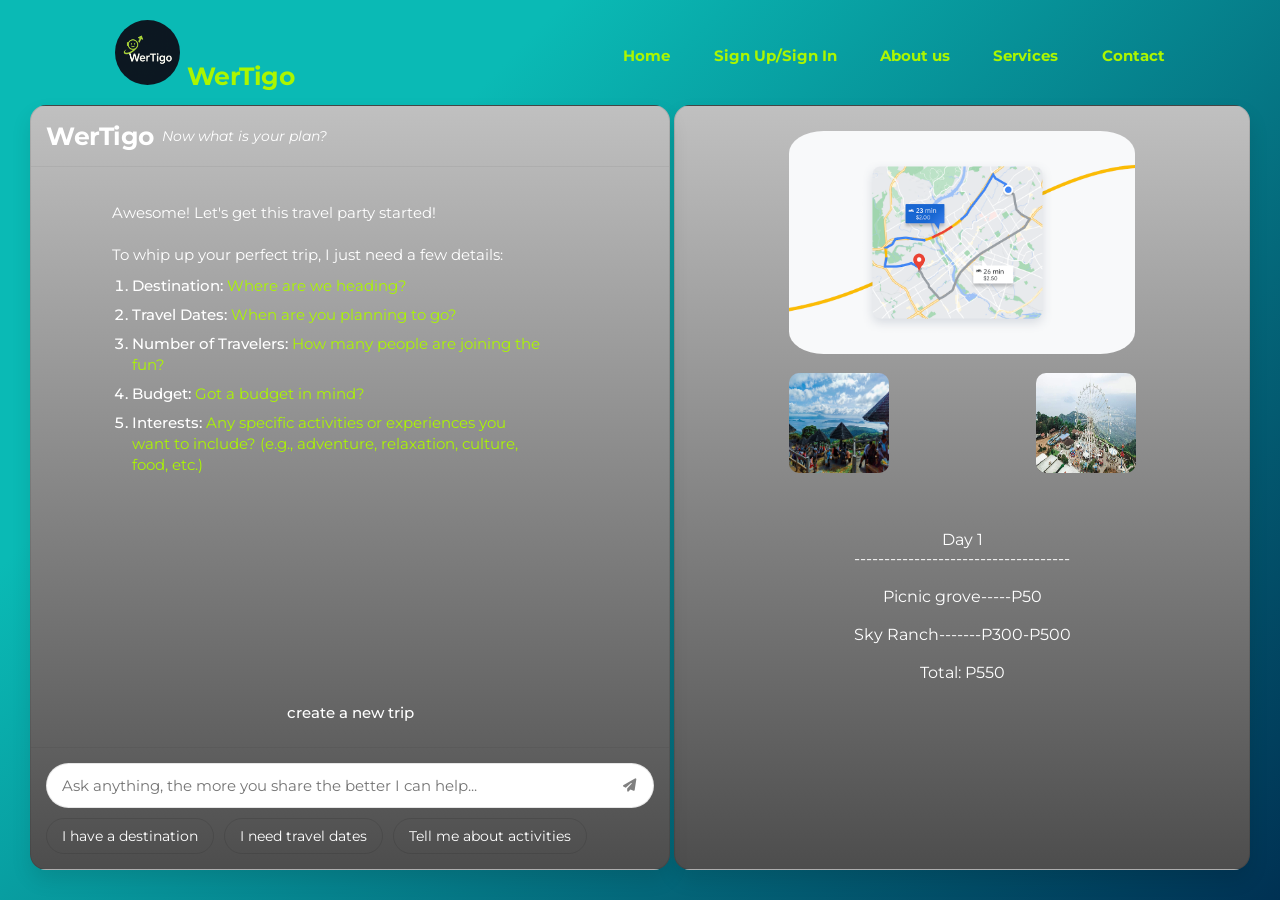
==== commit d4a1402d: "added" ====
--- a/personal-portfolio-thesis-webdraft/index.html
+++ b/personal-portfolio-thesis-webdraft/index.html
@@ -19,16 +19,17 @@
 
         
     </head>
-    <body>
+    <body class="bdy">
 
         <section class="index" id="index">
         <header class="header">
-            <a href="home.html" class="logo" id="menu"><span> WerTigo </span></a>
+            <a href="home.html" class="logo" id="menu"><img src="LOGO.png" class="log"><span> WerTigo </span></a>
            
             <i class="fa-solid fa-bars" id="menu-icon"></i>
             <nav class="navbar">
                <a href="home.html" class="active"><span>Home </span></a>
-               <a href="#about"> <span>About</span></a>
+               <a href="home.html#signin"> <span>Sign Up/Sign In</span></a>
+               <a href="home.html#about"> <span>About us</span></a>
                <a href="#services"> <span>Services</span> </a>
                <a href="#contact"> <span>Contact</span></a>
             </nav>
@@ -40,11 +41,16 @@
     <!-- Right Side -->
 
     
-    <div class="right-panel">
+    <div class="right-panel" id="right-panel">
         <div class="navigation">
             <div></div> <!-- Empty div for layout -->
             <div class="iti">
-            <img src="NAV.png" height="90%" width="90%" class="nav-pic">
+            <img src="NAV.png" height="70%" width="70%" class="nav-pic">
+            <br>
+            <div class="des">
+            <img src="PICNIC.jpg" height="100px" width="100px" class="dest">
+            <img src="SKY.jpg" height="100px" width="100px" class="dest">
+            </div>
             <br>
             <br>
             <br>
@@ -82,6 +88,8 @@
     </div>
 </div>
 -->
+
+<!--Left Panel-->
         <div class="chat-button" id="chatButton">
             <i class="fas fa-comments"></i>
         </div>
@@ -92,7 +100,7 @@
                     <div class="logo">WerTigo</div>
                     <div class="tagline">Now what is your plan?</div>
                 </div>
-                <div class="chat-header-actions">
+                <!-- <div class="chat-header-actions">
                     <button class="header-button" id="minimizeButton">
                         <i class="fas fa-minus"></i>
                     </button>
@@ -100,6 +108,7 @@
                         <i class="fas fa-times"></i>
                     </button>
                 </div>
+                -->
             </div>
             
             <div class="chat-messages" id="chatMessages">
@@ -365,6 +374,133 @@
     // Call initialization functions
     initAIChat();
 });
+
+/*signin/signup error handling*/
+
+// Get the form elements
+const signUpForm = document.getElementById('signUpForm');
+const signInForm = document.getElementById('signInForm');
+
+// Sign Up form fields and error messages
+const signUpUsername = document.getElementById('signUpUsername');
+const signUpEmail = document.getElementById('signUpEmail');
+const signUpPassword = document.getElementById('signUpPassword');
+
+const signUpUsernameError = document.getElementById('signUpUsernameError');
+const signUpEmailError = document.getElementById('signUpEmailError');
+const signUpPasswordError = document.getElementById('signUpPasswordError');
+
+// Sign In form fields and error messages
+const signInEmail = document.getElementById('signInEmail');
+const signInPassword = document.getElementById('signInPassword');
+
+const signInEmailError = document.getElementById('signInEmailError');
+const signInPasswordError = document.getElementById('signInPasswordError');
+
+// Sign Up form validation
+signUpForm.addEventListener('submit', (e) => {
+  e.preventDefault(); // Prevent form submission
+
+  let valid = true;
+
+  // Validate Username
+  if (signUpUsername.value.trim() === "") {
+    signUpUsernameError.textContent = "Username is required.";
+    signUpUsernameError.style.display = 'block';
+    valid = false;
+  } else {
+    signUpUsernameError.style.display = 'none';
+  }
+
+  // Validate Email
+  const emailPattern = /^[a-zA-Z0-9._%+-]+@[a-zA-Z0-9.-]+\.[a-zA-Z]{2,4}$/;
+  if (!emailPattern.test(signUpEmail.value)) {
+    signUpEmailError.textContent = "Please enter a valid email.";
+    signUpEmailError.style.display = 'block';
+    valid = false;
+  } else {
+    signUpEmailError.style.display = 'none';
+  }
+
+  // Validate Password
+  if (signUpPassword.value.trim() === "") {
+    signUpPasswordError.textContent = "Password is required.";
+    signUpPasswordError.style.display = 'block';
+    valid = false;
+  } else {
+    signUpPasswordError.style.display = 'none';
+  }
+
+  if (valid) {
+    // Submit the form if validation passes
+    alert('Sign Up Successful');
+    signUpForm.submit(); // Or your form submission logic here
+  }
+});
+
+// Sign In form validation
+signInForm.addEventListener('submit', (e) => {
+  e.preventDefault(); // Prevent form submission
+
+  let valid = true;
+
+  // Validate Email
+  if (!emailPattern.test(signInEmail.value)) {
+    signInEmailError.textContent = "Please enter a valid email.";
+    signInEmailError.style.display = 'block';
+    valid = false;
+  } else {
+    signInEmailError.style.display = 'none';
+  }
+
+  // Validate Password
+  if (signInPassword.value.trim() === "") {
+    signInPasswordError.textContent = "Password is required.";
+    signInPasswordError.style.display = 'block';
+    valid = false;
+  } else {
+    signInPasswordError.style.display = 'none';
+  }
+
+  if (valid) {
+    // Submit the form if validation passes
+    alert('Sign In Successful');
+    signInForm.submit(); // Or your form submission logic here
+  }
+});
+
+document.addEventListener("DOMContentLoaded", function() {
+    // Get reference to chat container
+    const chatContainer = document.getElementById("chatContainer");
+    
+    // Apply animation styles programmatically
+    chatContainer.style.transform = "translateX(-100%)";
+    chatContainer.style.animation = "slideInFromLeft 0.8s ease-out forwards";
+    
+    // Add the keyframes for the animation if they don't exist in your CSS already
+    if (!document.getElementById("chat-animation-keyframes")) {
+        const styleSheet = document.createElement("style");
+        styleSheet.id = "chat-animation-keyframes";
+        styleSheet.textContent = `
+            @keyframes slideInFromLeft {
+                0% {
+                    transform: translateX(-100%);
+                    opacity: 0;
+                }
+                100% {
+                    transform: translateX(0);
+                    opacity: 1;
+                }
+            }
+        `;
+        document.head.appendChild(styleSheet);
+    }
+});
+
+
+
+
+
         </script>
 
 
--- a/personal-portfolio-thesis-webdraft/style.css
+++ b/personal-portfolio-thesis-webdraft/style.css
@@ -79,7 +79,7 @@
 }
 
 .index{
-    background: gray;
+    background: transparent;
 }
 
 .home{
@@ -114,27 +114,49 @@
 
 /* Style each individual slide */
 .slide {
-    display: none;
-}
+    position: relative;
+    width: 100%;
+    height: 100%;
+    display: flex;
+    flex-direction: column;
+}
+
+
 
 
 
 /* Make sure images fit properly within the box */
 .slide img {
-    width: 100%; /* Make image take the full width */
-    height: 100%; /* Make image take the full height */
-    object-fit: cover; /* Maintain aspect ratio, filling the box */
-    object-position: center; /* Center the image within the box */
+    width: 75%; /* Reduced from 80% to 75% */
+    height: auto;
+    max-height: 70%; /* Reduced from 80% to 70% */
+    object-fit: cover;
+    object-position: center;
     border-radius: 50px;
-}
-
-
-
+    margin-bottom: 20px;
+    display: block; /* Ensures the image is block-level */
+    margin-left: auto; /* These two margin properties center the image horizontally */
+    margin-right: auto;
+}
+
+/* index css */
+
+.bdy{
+    background-color: #003153;
+background-image: linear-gradient(315deg, #003153 0%, #0abab5 74%);
+}
+
+.log{
+    border-radius: 50%;
+    height: 65px;
+    width: 65px;
+    left: 100px;
+}
 
 .chat-container {
     width: 50%;
     height: 85vh;
-    background-color: black;
+    background: linear-gradient(to bottom, #c0c0c0, #4d4d4d);
     border-radius: 16px;
     box-shadow: 0 10px 20px rgba(0, 0, 0, 0.1);
     overflow: hidden;
@@ -145,7 +167,23 @@
     left: 30px;
     transition: all 0.3s ease;
     border: 1px solid rgba(0, 0, 0, 0.1);
-    z-index: 1000
+    z-index: 1000;
+    
+    /* Animation properties */
+    animation: slideInFromLeft 0.8s ease-out forwards;
+    transform: translateX(-100%); /* Initially positioned outside viewport */
+}
+
+/* The keyframes for the slide-in animation */
+@keyframes slideInFromLeft {
+    0% {
+        transform: translateX(-100%);
+        opacity: 0;
+    }
+    100% {
+        transform: translateX(0);
+        opacity: 1;
+    }
 }
 
 .chat-header {
@@ -404,7 +442,7 @@
 .right-panel {
     width: 45%;
     height: 85vh;
-    background-color: black;
+    background: linear-gradient(to bottom, #c0c0c0, #4d4d4d);
     border-radius: 16px;
     box-shadow: 0 10px 20px rgba(0, 0, 0, 0.1);
     overflow: hidden;
@@ -415,7 +453,8 @@
     right: 30px;
     transition: all 0.3s ease;
     border: 1px solid rgba(0, 0, 0, 0.1);
-    z-index: 1000
+    z-index: 1000;
+
 }
 
 .nav-pic{
@@ -428,6 +467,22 @@
    text-align: center;
     margin-top: 10px;
     font-size: medium;
+}
+
+.des{
+        border-radius: 10%;
+        display: flex;
+        margin: 0 auto;
+        justify-content: center;
+        align-items: center;
+}
+
+.dest{
+    border-radius: 10%;
+    display: flex;
+    margin: 0 auto;
+    justify-content: center;
+    align-items: center;
 }
 
 .navigation {
@@ -698,11 +753,89 @@
 
 }
 
-
-/* about 
+/* sign */
+
+.sign {
+    padding: 80px 20px;
+    background-color:rgb(153,135,236);
+    background: linear-gradient(120deg, rgba(153,135,236,1) 5%, rgba(32,19,57,1) 81%);; /* Light background */
+    text-align: center;
+    display: flex;
+    flex-direction: column;
+    align-items: center;
+  }
+
+  .gn{
+    color: black;
+  }
+  
+  .sign .heading {
+    font-size: 32px;
+    margin-bottom: 40px;
+    color: #333;
+  }
+  
+  .sign-container {
+    display: flex;
+    justify-content: center;
+    align-items: center;
+    gap: 40px;
+    flex-wrap: wrap;
+    width: 100%;
+    max-width: 1000px;
+  }
+  
+  .sign-box {
+    background: #E4E6C9;
+    padding: 30px;
+    border-radius: 12px;
+    width: 380px;
+    box-shadow: 0 8px 20px rgba(0, 0, 0, 0.06);
+    transition: transform 0.3s ease;
+  }
+  
+  .sign-box:hover {
+    transform: translateY(-4px);
+  }
+  
+  .sign-box h4 {
+    margin-bottom: 20px;
+    font-size: 24px;
+    color: #007BFF;
+  }
+  
+  .sign-box form {
+    display: flex;
+    flex-direction: column;
+  }
+  
+  .sign-box input {
+    padding: 12px;
+    margin-bottom: 15px;
+    border-radius: 8px;
+    border: 1px solid #ccc;
+    font-size: 16px;
+  }
+  
+  .sign-box button {
+    padding: 12px;
+    background-color: #007BFF;
+    color: white;
+    font-size: 16px;
+    border: none;
+    border-radius: 8px;
+    cursor: pointer;
+    transition: background-color 0.3s ease;
+  }
+  
+  .sign-box button:hover {
+    background-color: #0056b3;
+  }
+  
+/* about */
 
 .about{
-    display: flex;
+    display: block;
     justify-content: center;
     align-items: center;
     gap: 2rem;
@@ -711,7 +844,11 @@
 
 
 .about-img img{
-width: 35vw;
+display: block;
+width: 200px;
+height: 200px;
+border: #262840;
+border-radius: 50%;
 }
 
 
@@ -736,7 +873,7 @@
     margin: 2rem 0 3rem;
 }
 
-*/
+
 
 /* info */
 info-container {
